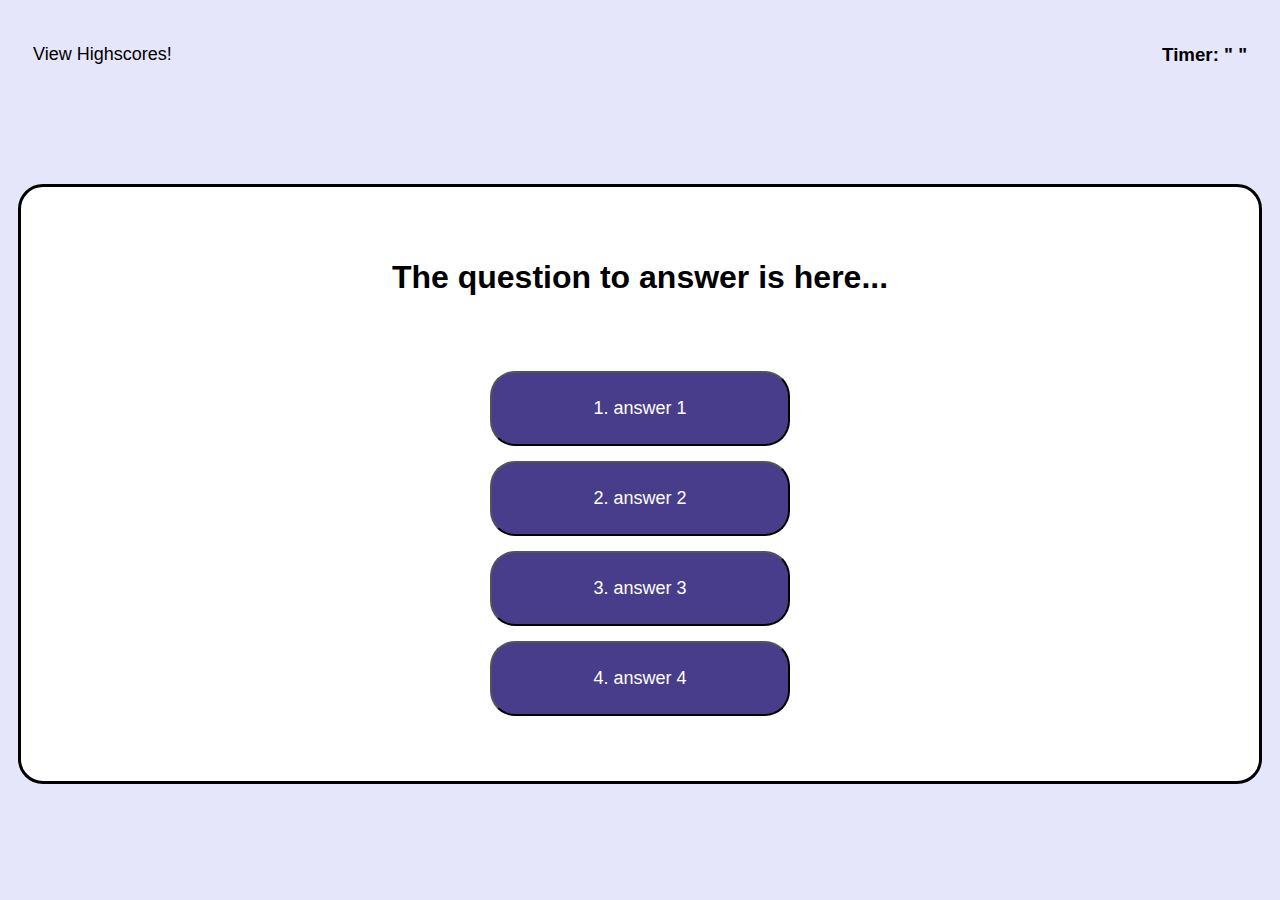
==== quiz.html @ 7244843f "fixed html" ====
<!DOCTYPE html>
    <html lang="en">
    <head>
        <meta charset="UTF-8">
        <meta name="viewport" content="width=device-width, initial-scale=1.0">
        
        <title>The Dev Challenge!</title>

        <link rel="stylesheet" href="assets/css/style.css">
    </head>


  <body>
    <header>
        <a class="score" href="scores.html">View Highscores!</a>
        <h3>Timer: " "</h3>
    </header>
    
    <div class="container">
    <section class="quiz">
        <h1 class="questions">The question to answer is here...</h1>
        <div id="choices">
        <button type="submit">1. answer 1</button>
        <button type="submit">2. answer 2</button>
        <button type="submit">3. answer 3</button>
        <button type="submit">4. answer 4</button>
        </div>
    </section>
    </div>

<script src="script.js"></script>

</body>
---- assets/css/style.css ----
body {
    background-color: lavender;
}

h1 {
    font-family:Verdana, Geneva, Tahoma, sans-serif;
    text-align: center;
    margin-bottom: 75px;
}

header {
    display: flex; 
    justify-content: space-between; 
    align-items: center;
    margin: 25px;
    font-family: 'Gill Sans', 'Gill Sans MT', Calibri, 'Trebuchet MS', sans-serif;
}

a {
    color: black;
}

a:hover {
    color:rgb(251, 147, 199);
}

p {
    font-family: 'Gill Sans', 'Gill Sans MT', Calibri, 'Trebuchet MS', sans-serif;
    font-size: medium;
    text-align: center;
}

.btn {
    font-family: 'Lucida Sans', 'Lucida Sans Regular', 'Lucida Grande', 'Lucida Sans Unicode', Geneva, Verdana, sans-serif;
    display: flex;
    justify-content: center;
    text-decoration: none;
    font-size: large;
}

.btn:hover {
    color:rgb(251, 147, 199);
}

button {
    font-family: 'Gill Sans', 'Gill Sans MT', Calibri, 'Trebuchet MS', sans-serif;
    font-size: large;
    display: block;
    margin: auto;
    padding: 25px;
    margin-top: 15px;
    margin-bottom: 15px;
    width: 300px;
    background-color: darkslateblue;
    border-radius: 25px;
    color: white;
}

button:hover {
    cursor: pointer;
    background-color:rgb(251, 147, 199);
}

.container {
    border: 3px solid black;
    background: white;
    border-radius: 25px;
    padding: 50px;
    width: 90%;
    margin: 100px auto 0px;
}

.score {
    text-decoration: none;
    font-size: large;
}
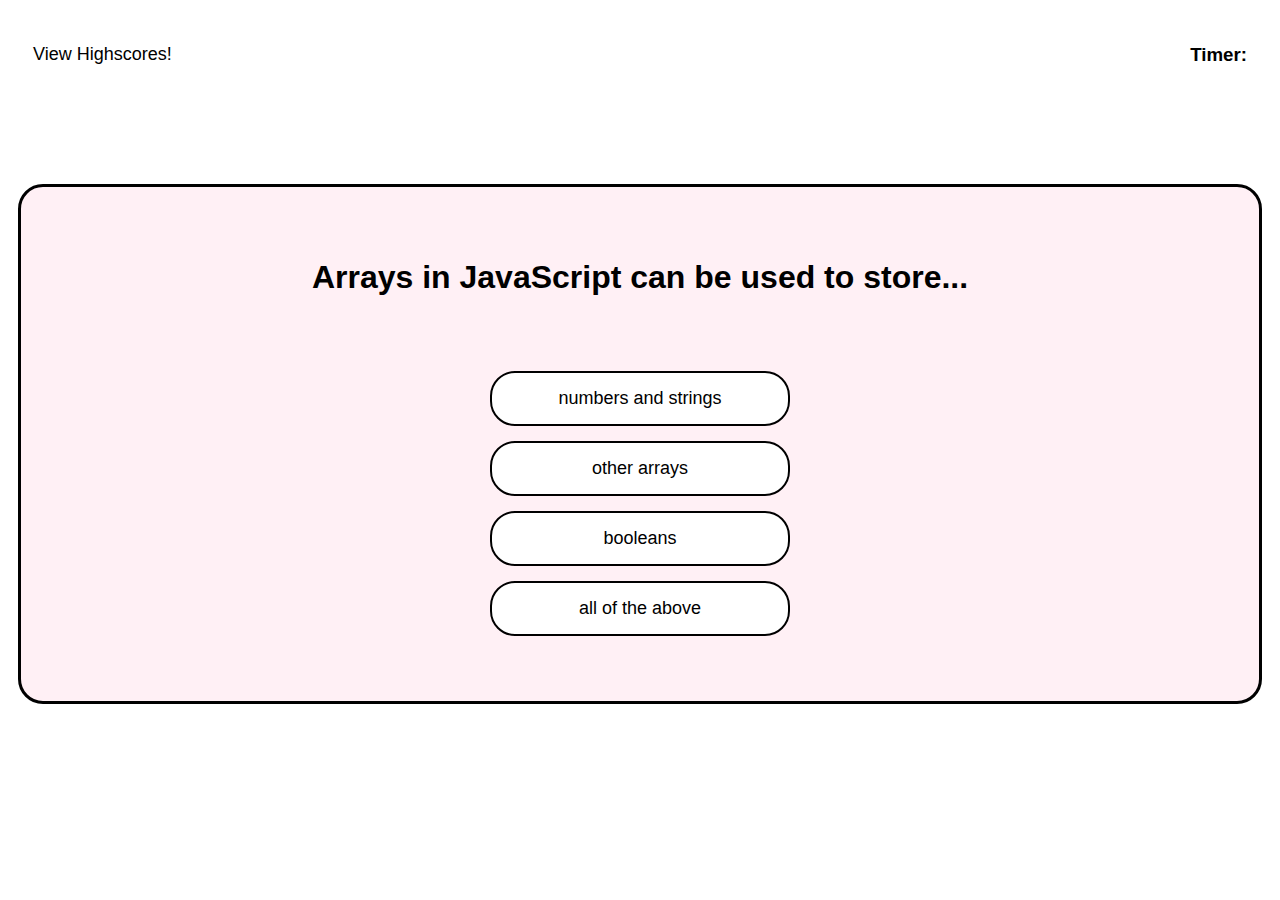
==== commit e21d6c7a: "added more javascript to alter the html" ====
--- a/quiz.html
+++ b/quiz.html
@@ -13,22 +13,24 @@
   <body>
     <header>
         <a class="score" href="scores.html">View Highscores!</a>
-        <h3>Timer: " "</h3>
+        <h3>Timer:  </h3>
     </header>
+
+    <div class="container">
+    <section id="quiz">
+        <h1 id="question">The question to answer is here...</h1>
+            <button class="answer" data-number="1">Answer 1</button>
     
-    <div class="container">
-    <section class="quiz">
-        <h1 class="questions">The question to answer is here...</h1>
-        <div id="choices">
-        <button type="submit">1. answer 1</button>
-        <button type="submit">2. answer 2</button>
-        <button type="submit">3. answer 3</button>
-        <button type="submit">4. answer 4</button>
+            <button class="answer" data-number="2">Answer 2</button>
+    
+            <button class="answer" data-number="3">Answer 3</button>
+            
+            <button class="answer" data-number="4">Answer 4</button>
         </div>
     </section>
     </div>
 
-<script src="script.js"></script>
+<script src="assets/css/script.js"></script>
 
 </body>
 
--- a/assets/css/style.css
+++ b/assets/css/style.css
@@ -1,5 +1,5 @@
 body {
-    background-color: lavender;
+    background-color: white;
 }
 
 h1 {
@@ -38,32 +38,40 @@
     font-size: large;
 }
 
-.btn:hover {
-    color:rgb(251, 147, 199);
-}
-
 button {
     font-family: 'Gill Sans', 'Gill Sans MT', Calibri, 'Trebuchet MS', sans-serif;
     font-size: large;
     display: block;
     margin: auto;
-    padding: 25px;
+    padding: 15px;
     margin-top: 15px;
     margin-bottom: 15px;
     width: 300px;
-    background-color: darkslateblue;
+    background-color: white;
     border-radius: 25px;
-    color: white;
+    color: black;
+    border: 2px solid black;
 }
 
 button:hover {
     cursor: pointer;
-    background-color:rgb(251, 147, 199);
+    border: 2px solid rgb(251, 147, 199);
+    box-shadow: rgb(251, 147, 199) 5px 5px;
+    color:rgb(251, 147, 199);
+    font-style: italic;
 }
 
+.btn:hover {
+    color:rgb(251, 147, 199);
+}
+
+
+
 .container {
+    display: flex;
+    justify-content: center;
     border: 3px solid black;
-    background: white;
+    background: lavenderblush;
     border-radius: 25px;
     padding: 50px;
     width: 90%;
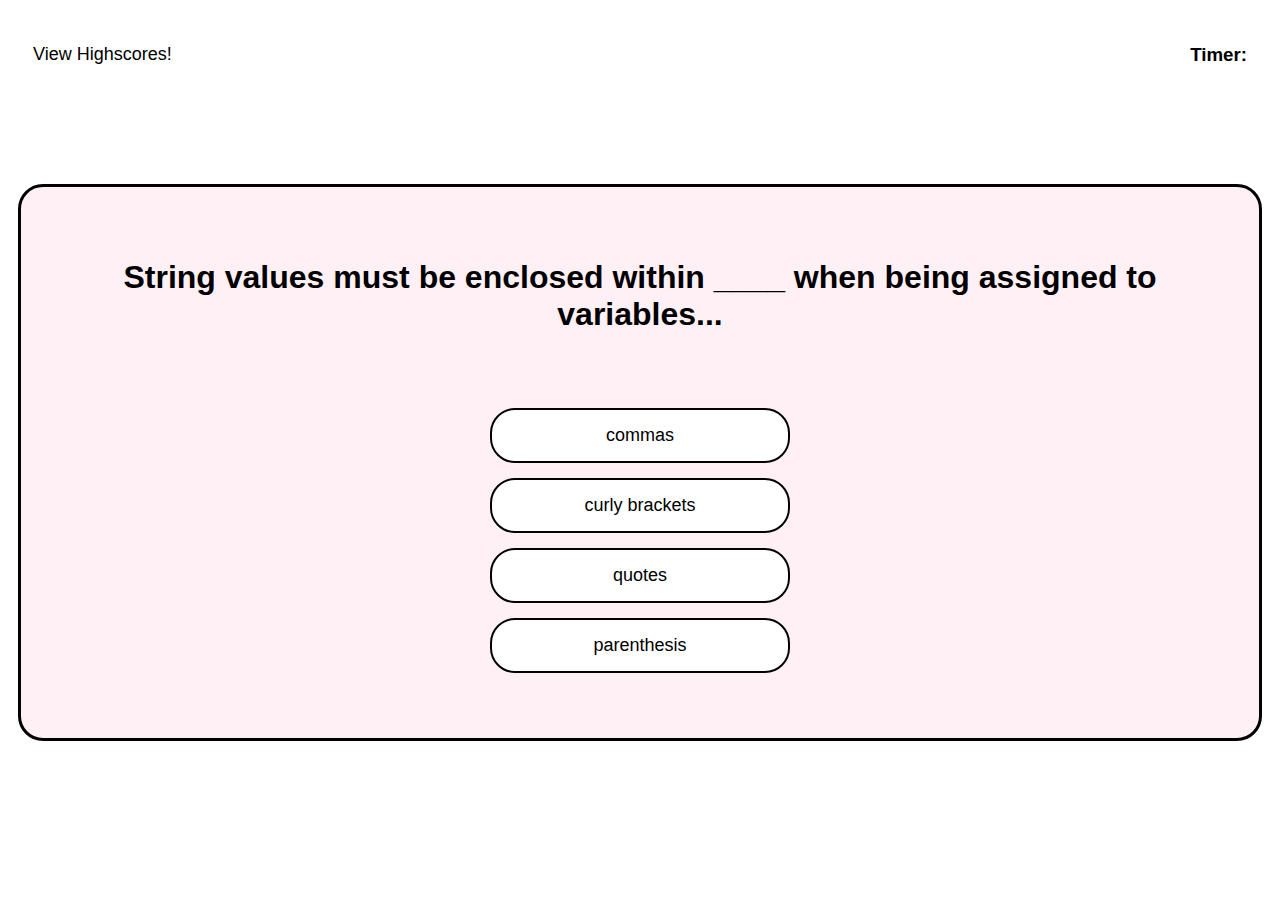
==== commit 0d952e14: "more javascript" ====
--- a/quiz.html
+++ b/quiz.html
@@ -24,9 +24,10 @@
             <button class="answer" data-number="2">Answer 2</button>
     
             <button class="answer" data-number="3">Answer 3</button>
-            
+
             <button class="answer" data-number="4">Answer 4</button>
-        </div>
+
+            <div id="result"></div>
     </section>
     </div>
 
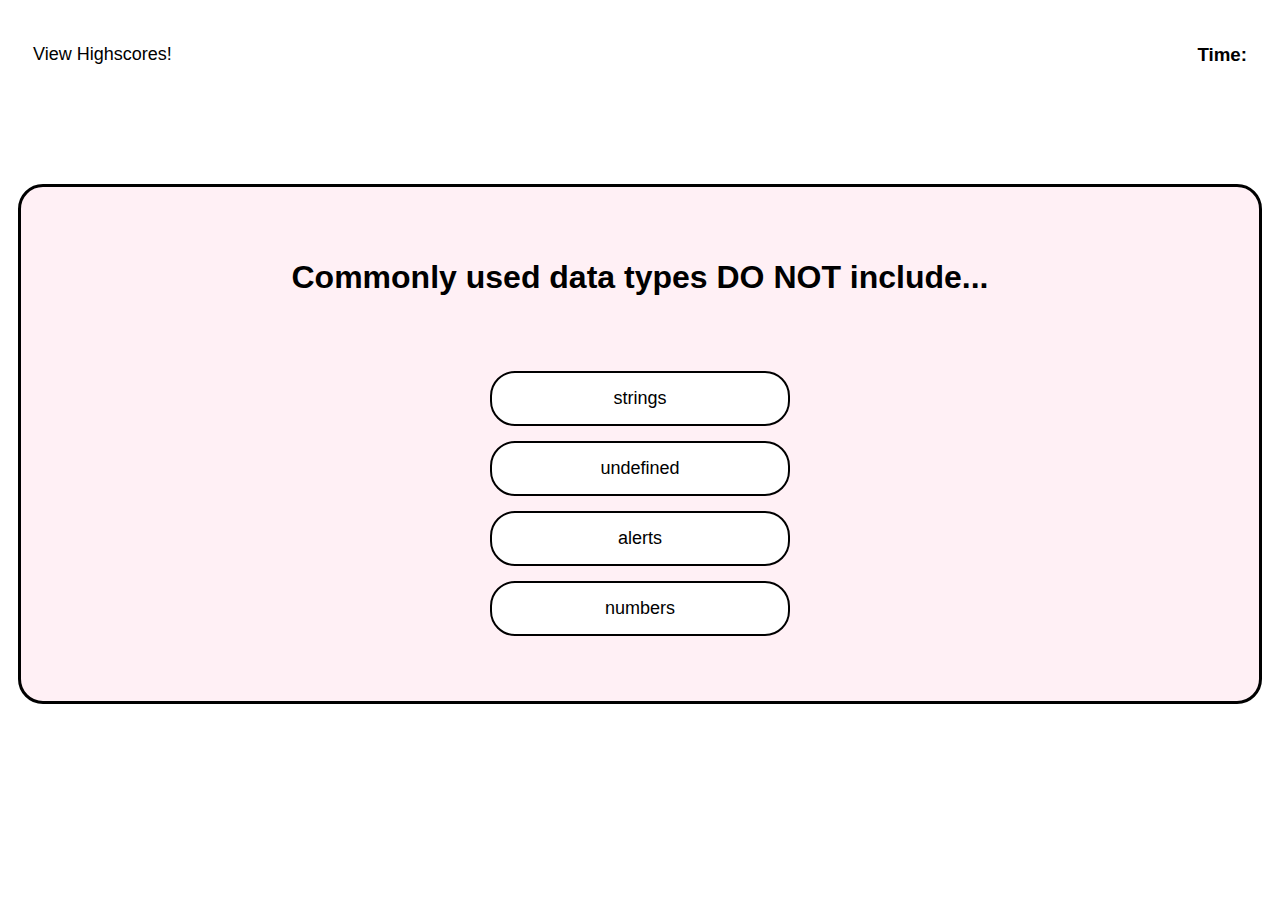
==== commit 3ed48a92: "added javascript for scores page and fixed timer and scores so that it reveals the numbers" ====
--- a/quiz.html
+++ b/quiz.html
@@ -13,7 +13,7 @@
   <body>
     <header>
         <a class="score" href="scores.html">View Highscores!</a>
-        <h3>Timer:  </h3>
+        <h3 id="timer">Time: </h3>
     </header>
 
     <div class="container">
@@ -29,6 +29,12 @@
 
             <div id="result"></div>
     </section>
+
+        <section id="namesubmit">
+            <input type="text" id="namebox" placeholder="Enter Name!">
+            <button id="submit">OK</button>
+        </section>
+
     </div>
 
 <script src="assets/css/script.js"></script>
--- a/assets/css/style.css
+++ b/assets/css/style.css
@@ -65,7 +65,14 @@
     color:rgb(251, 147, 199);
 }
 
+.namesubmit {
+    display: none;
+}
 
+.highscorespage {
+    font-family: 'Lucida Sans', 'Lucida Sans Regular', 'Lucida Grande', 'Lucida Sans Unicode', Geneva, Verdana, sans-serif;
+    text-align: center;
+}
 
 .container {
     display: flex;
@@ -83,3 +90,7 @@
     font-size: large;
 }
 
+.lastscore {
+    font-family: 'Lucida Sans', 'Lucida Sans Regular', 'Lucida Grande', 'Lucida Sans Unicode', Geneva, Verdana, sans-serif;
+    text-align: center;
+}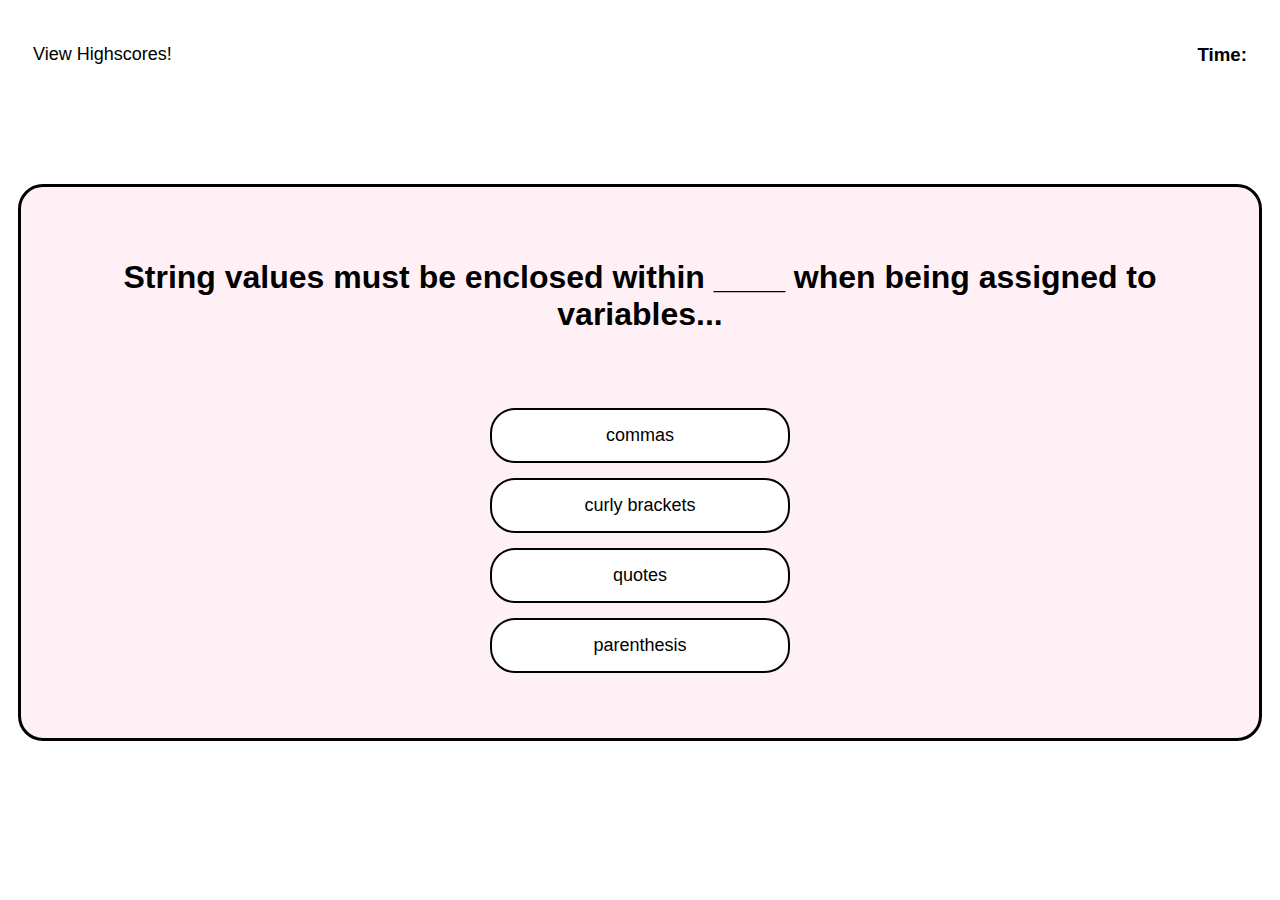
==== commit 5b0e4d47: "added README" ====
--- a/quiz.html
+++ b/quiz.html
@@ -19,20 +19,20 @@
     <div class="container">
     <section id="quiz">
         <h1 id="question">The question to answer is here...</h1>
-            <button class="answer" data-number="1">Answer 1</button>
+            <button class="answer" id="answer" data-number="1">Answer 1</button>
     
-            <button class="answer" data-number="2">Answer 2</button>
+            <button class="answer" id="answer" data-number="2">Answer 2</button>
     
-            <button class="answer" data-number="3">Answer 3</button>
+            <button class="answer" id="answer" data-number="3">Answer 3</button>
 
-            <button class="answer" data-number="4">Answer 4</button>
+            <button class="answer" id="answer" data-number="4">Answer 4</button>
 
             <div id="result"></div>
     </section>
 
-        <section id="namesubmit">
+        <section class="scoresubmit" id="namesubmit" style="display: none;">
             <input type="text" id="namebox" placeholder="Enter Name!">
-            <button id="submit">OK</button>
+            <a href="scores.html" submit">OK</a>
         </section>
 
     </div>
--- a/assets/css/style.css
+++ b/assets/css/style.css
@@ -65,10 +65,6 @@
     color:rgb(251, 147, 199);
 }
 
-.namesubmit {
-    display: none;
-}
-
 .highscorespage {
     font-family: 'Lucida Sans', 'Lucida Sans Regular', 'Lucida Grande', 'Lucida Sans Unicode', Geneva, Verdana, sans-serif;
     text-align: center;
@@ -93,4 +89,10 @@
 .lastscore {
     font-family: 'Lucida Sans', 'Lucida Sans Regular', 'Lucida Grande', 'Lucida Sans Unicode', Geneva, Verdana, sans-serif;
     text-align: center;
+}
+
+.scoresubmit {
+    font-family: 'Lucida Sans', 'Lucida Sans Regular', 'Lucida Grande', 'Lucida Sans Unicode', Geneva, Verdana, sans-serif;
+    margin: auto;
+    text-align: center;
 }